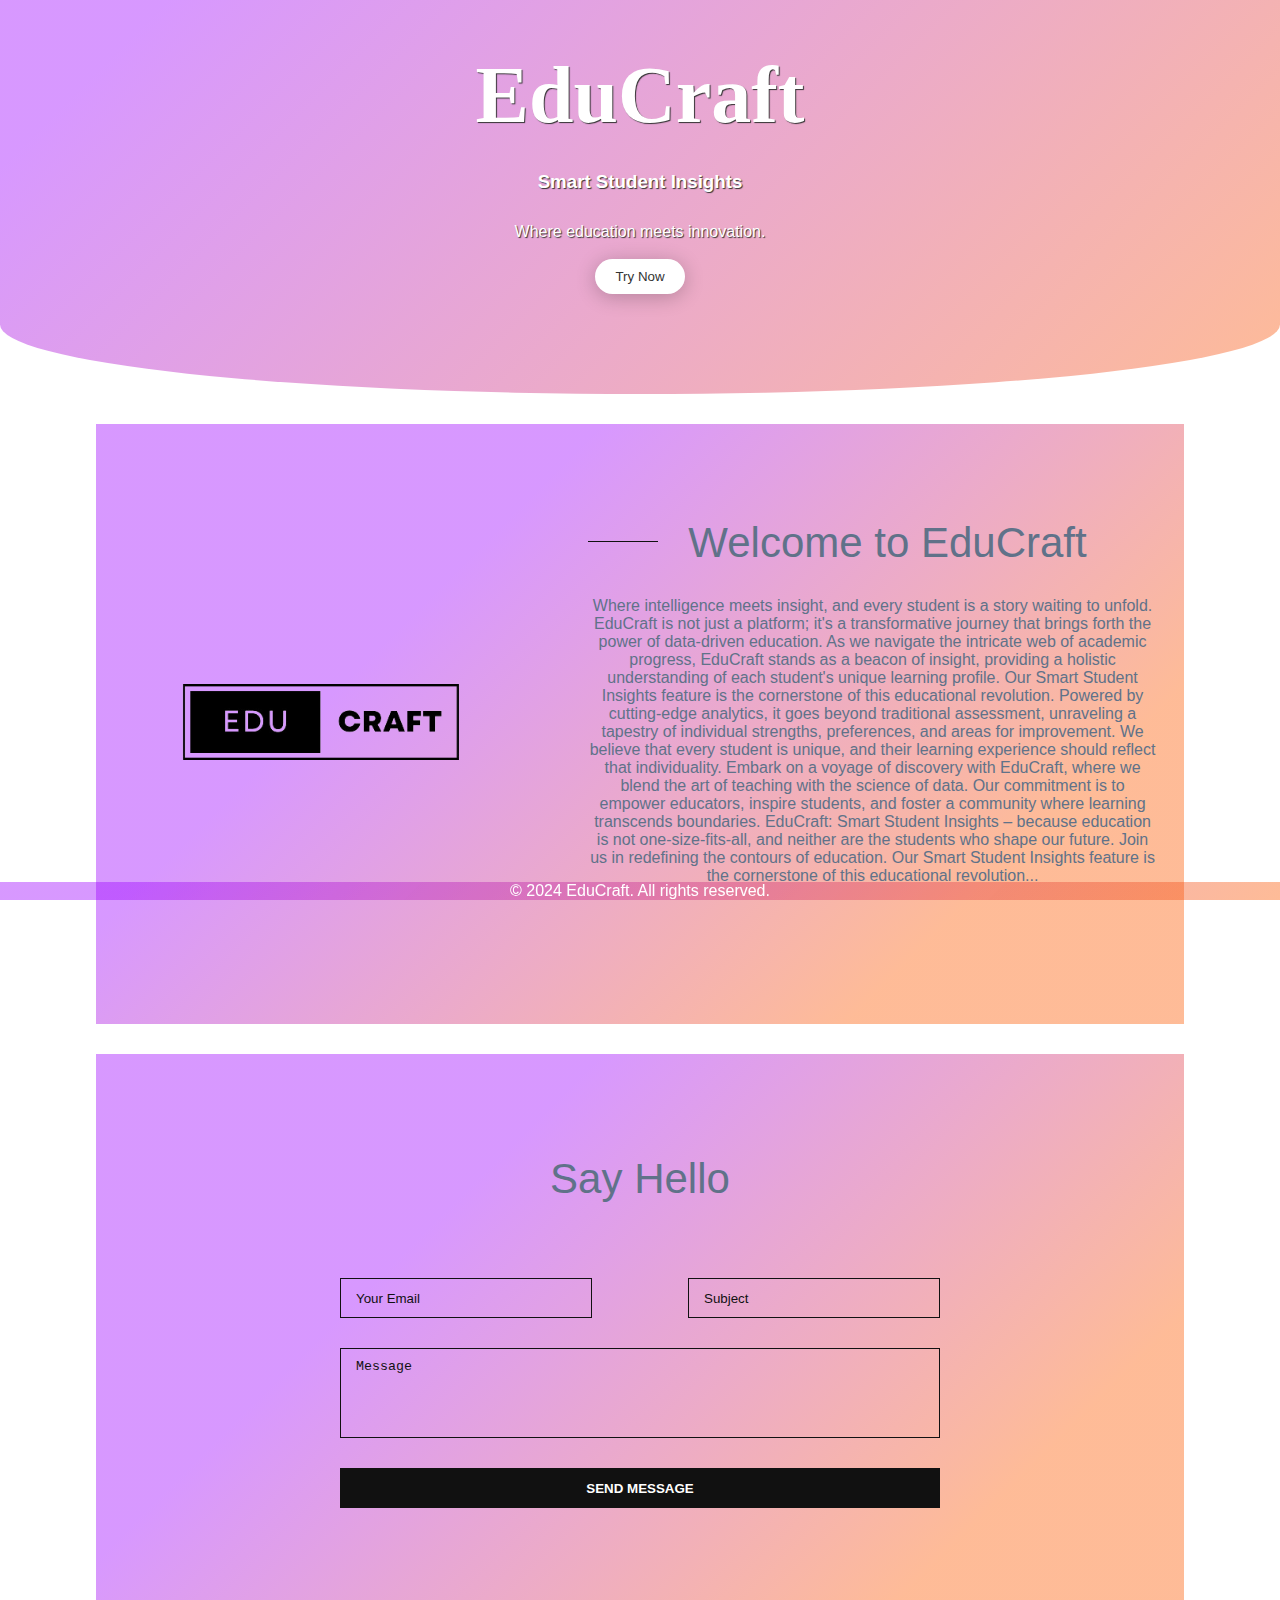
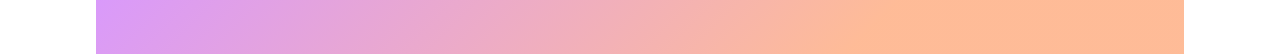
==== index.html @ 22607132 "base" ====
<!DOCTYPE html>
<html lang="en">
<head>
    <meta charset="UTF-8">
    <meta name="viewport" content="width=device-width, initial-scale=1.0">
    <link href="layout/CSS/style.css" rel="stylesheet" type="text/css" media="all">
    <title>EduCraft Home</title>
    <!-- Add your CSS link here if you have external styles -->
    <!-- Example: <link rel="stylesheet" href="styles.css"> -->
</head>
<body>

    <!-- Header Section -->
    <header>
        <div class="overlay">
          <h1>EduCraft</h1>
          <h3>Smart Student Insights</h3>
            <p>Where education meets innovation.</p>
          <br>
            <button>Try Now</button>
    </div>
    </header>

    <!-- Main Content Section -->
    <main>
      <section id="about">
              <div class="wrapper">
                <div class="mainlogo"><img src="Images/EduCraft.png" alt="mainlogo"></div>
                <div class="blurb">
                  <h2>Welcome to<strong> EduCraft</strong></h2>
                  <p>Where intelligence meets insight, and every student is a story waiting to unfold. <br>
                    EduCraft is not just a platform; it's a transformative journey that brings forth the power of data-driven education. As we navigate the intricate web of academic progress, EduCraft stands as a beacon of insight, providing a holistic understanding of each student's unique learning profile.
            
                    Our Smart Student Insights feature is the cornerstone of this educational revolution. Powered by cutting-edge analytics, it goes beyond traditional assessment, unraveling a tapestry of individual strengths, preferences, and areas for improvement. We believe that every student is unique, and their learning experience should reflect that individuality.
                    
                    Embark on a voyage of discovery with EduCraft, where we blend the art of teaching with the science of data. Our commitment is to empower educators, inspire students, and foster a community where learning transcends boundaries. EduCraft: Smart Student Insights – because education is not one-size-fits-all, and neither are the students who shape our future.
                    
                    Join us in redefining the contours of education.
                    
                    Our Smart Student Insights feature is the cornerstone of this educational revolution...</p>
                </div>
              </div>
      </section>
      <section id="contact">
                <div class="wrapper">
                  <div class="blurb">
                    <h2><strong>Say</strong> Hello</h2>
                    <p> </p>
                  <form>
                    <input type="email" placeholder="Your Email">
                    <input type="text" placeholder="Subject">
                    <textarea placeholder="Message"></textarea>
                    <input type="submit" value="Send Message">
                  </form>
                </div>
      </section>
    </main>

    <!-- Footer Section -->
    <footer align="center">
        <p>&copy; 2024 EduCraft. All rights reserved.</p>
    </footer>

    <!-- Add your JavaScript link here if needed -->
    <!-- Example: <script src="scripts.js"></script> -->
</body>
</html>
---- layout/CSS/style.css ----
*{padding: 0; margin: 0; box-sizing: border-box;}
body{height: 900px;}
header {
	background: url('http://www.autodatz.com/wp-content/uploads/2017/05/Old-Car-Wallpapers-Hd-36-with-Old-Car-Wallpapers-Hd.jpg');
	text-align: center;
	width: 100%;
	height: auto;
	background-size: cover;
	background-attachment: fixed;
	position: relative;
	overflow: hidden;
	border-radius: 0 0 85% 85% / 30%;
}
header .overlay{
	width: 100%;
	height: 100%;
	padding: 50px;
	color: #FFF;
	text-shadow: 1px 1px 1px #333;
  background-image: linear-gradient( 135deg, #9f05ff69 10%, #fd5e086b 100%);
	
}

h1 {
	font-family: 'Dancing Script', cursive;
	font-size: 80px;
	margin-bottom: 30px;
}

h3, p {
	font-family: 'Open Sans', sans-serif;
	margin-bottom: 30px;
}

button {
	border: none;
	outline: none;
	padding: 10px 20px;
	border-radius: 50px;
	color: #333;
	background: #fff;
	margin-bottom: 50px;
	box-shadow: 0 3px 20px 0 #0000003b;
}
button:hover{
	cursor: pointer;
}

body {
  font-family: Rubik,Arial,sans-serif;
    font-weight: 400;
    font-size: 1rem;
    overflow-x: hidden;
    color: #607289;
}

h5 {
    font-size: 1rem;
    line-height: 1.375;
  font-family: Rubik,Arial,sans-serif;
    font-weight: 500;
    color: #030929;
}

a {
  color: #818494;
  font-weight: 500;
  text-decoration: none;
  background-color: transparent;
}

a:hover {
  color: #007bff;
  text-decoration: none;
}

footer {
  background: #ebf4fa;
  position: fixed;
  left: 0;
  bottom: 0;
  width: 100%;
  background: rgb(67,67,67);
  background: linear-gradient( 135deg, #9f05ff69 10%, #fd5e086b 100%);
  color: white;
  text-align: center;
}

p { 
  display: table;
  margin:auto;
  text-align: center;
}

#about{position:relative;width:1440px;max-width:85%;height:600px;margin:30px auto;background:linear-gradient( 135deg, #9f05ff69 30%, #fd5e086b 80%);overflow:hidden}@media (max-width: 768px){#about{margin:15px auto}}#about .wrapper{position:relative;display:-webkit-box;display:-webkit-flex;display:-ms-flexbox;display:flex;width:1180px;max-width:95%;height:100%;margin:0 auto;-webkit-box-align:center;-webkit-align-items:center;-ms-flex-align:center;align-items:center}#about .wrapper .mainlogo{width:45%}#about .wrapper .mainlogo img{width:85%}#about .wrapper .blurb{width:55%}#about .wrapper .blurb h2{margin-top:0;margin-bottom:30px;font-size:42px;font-family:"Raleway",Helvetica,sans-serif;font-weight:100}@media (max-width: 640px){#about .wrapper .blurb h2{margin-bottom:20px;font-size:30px}}#about .wrapper .blurb h2:before{content:"";position:relative;bottom:15px;display:inline-block;width:70px;height:1px;margin-right:30px;background-color:#111}#about .wrapper .blurb p{max-width:600px;margin-bottom:45px}#about .wrapper .blurb .social{display:-webkit-box;display:-webkit-flex;display:-ms-flexbox;display:flex;width:180px;-webkit-box-pack:justify;-webkit-justify-content:space-between;-ms-flex-pack:justify;justify-content:space-between}#about .wrapper .blurb .social a{color:#fff;text-decoration:none}#about .wrapper .blurb .social i{display:block;width:30px;height:30px;font-size:16px;text-align:center;line-height:30px;background-color:#909090;-webkit-transition:background-color .2s ease-in-out;transition:background-color .2s ease-in-out}#about .wrapper .blurb .social i:hover{background-color:#020202}@media (max-width: 1023px){#about .wrapper .mainlogo{display:none}#about .wrapper .blurb{display:-webkit-box;display:-webkit-flex;display:-ms-flexbox;display:flex;width:100%;-webkit-box-orient:vertical;-webkit-box-direction:normal;-webkit-flex-direction:column;-ms-flex-direction:column;flex-direction:column;-webkit-box-align:end;-webkit-align-items:flex-end;-ms-flex-align:end;align-items:flex-end;text-align:right}#about .wrapper .blurb h2:before{display:none}}@media (max-width: 640px){#about .wrapper .blurb{-webkit-box-align:center;-webkit-align-items:center;-ms-flex-align:center;-ms-grid-row-align:center;align-items:center;text-align:center}}#full-slide{position:relative;width:1440px;max-width:95%;height:600px;margin:30px auto;background-color:#efefef;overflow:hidden}@media (max-width: 768px){#full-slide{margin:15px auto}}

#contact{position:relative;width:1440px;max-width:85%;height:600px;margin:30px auto;background:linear-gradient( 135deg, #9f05ff69 30%, #fd5e086b 80%);overflow:hidden}@media (max-width: 768px){#contact{margin:15px auto}}#contact .wrapper{position:relative;display:-webkit-box;display:-webkit-flex;display:-ms-flexbox;display:flex;width:1180px;max-width:95%;height:100%;margin:0 auto;-webkit-box-align:center;-webkit-align-items:center;-ms-flex-align:center;align-items:center;-webkit-box-orient:vertical;-webkit-box-direction:normal;-webkit-flex-direction:column;-ms-flex-direction:column;flex-direction:column;-webkit-box-pack:center;-webkit-justify-content:center;-ms-flex-pack:center;justify-content:center}#contact .wrapper .blurb{max-width:950px;margin-top:-45px;text-align:center}#contact .wrapper .blurb h2{margin-top:0;margin-bottom:30px;font-size:42px;font-family:"Raleway",Helvetica,sans-serif;font-weight:100}@media (max-width: 640px){#contact .wrapper .blurb h2{margin-bottom:20px;font-size:30px}}#contact .wrapper .blurb p{margin-bottom:45px}#contact .wrapper form{position:relative;display:-webkit-box;display:-webkit-flex;display:-ms-flexbox;display:flex;max-width:600px;-webkit-flex-wrap:wrap;-ms-flex-wrap:wrap;flex-wrap:wrap;-webkit-box-pack:justify;-webkit-justify-content:space-between;-ms-flex-pack:justify;justify-content:space-between;color:#111;font-family:"Raleway",Helvetica,sans-serif}#contact .wrapper form input[type="email"],#contact .wrapper form input[type="text"]{width:42%;height:40px;padding:0 15px;border:1px solid #111;border-radius:0;background:transparent}#contact .wrapper form input[type="email"]::-webkit-input-placeholder,#contact .wrapper form input[type="text"]::-webkit-input-placeholder{color:#111}#contact .wrapper form input[type="email"]::-moz-placeholder,#contact .wrapper form input[type="text"]::-moz-placeholder{color:#111}#contact .wrapper form input[type="email"]:-ms-input-placeholder,#contact .wrapper form input[type="text"]:-ms-input-placeholder{color:#111}#contact .wrapper form input[type="email"]::placeholder,#contact .wrapper form input[type="text"]::placeholder{color:#111}#contact .wrapper form input[type="email"]:focus,#contact .wrapper form input[type="text"]:focus{outline:none}#contact .wrapper form textarea{width:100%;height:90px;margin:30px 0;padding:10px 15px;border:1px solid #111;border-radius:0;background:transparent;resize:none}#contact .wrapper form textarea::-webkit-input-placeholder{color:#111}#contact .wrapper form textarea::-moz-placeholder{color:#111}#contact .wrapper form textarea:-ms-input-placeholder{color:#111}#contact .wrapper form textarea::placeholder{color:#111}#contact .wrapper form textarea:focus{outline:none}#contact .wrapper form input[type="submit"]{width:100%;height:40px;color:#fff;font-weight:700;text-transform:uppercase;border:none;border-radius:0;background-color:#111}@media (max-width: 640px){#contact .wrapper form input[type="email"],#contact .wrapper form input[type="text"]{width:100%;margin-bottom:10px}#contact .wrapper form textarea{margin:0 0 10px 0}}#contact .copyright{position:absolute;bottom:10px;left:50%;-webkit-transform:translate(-50%);transform:translate(-50%);margin-bottom:0;font-family:"Raleway",Helvetica,sans-serif;font-size:12px}
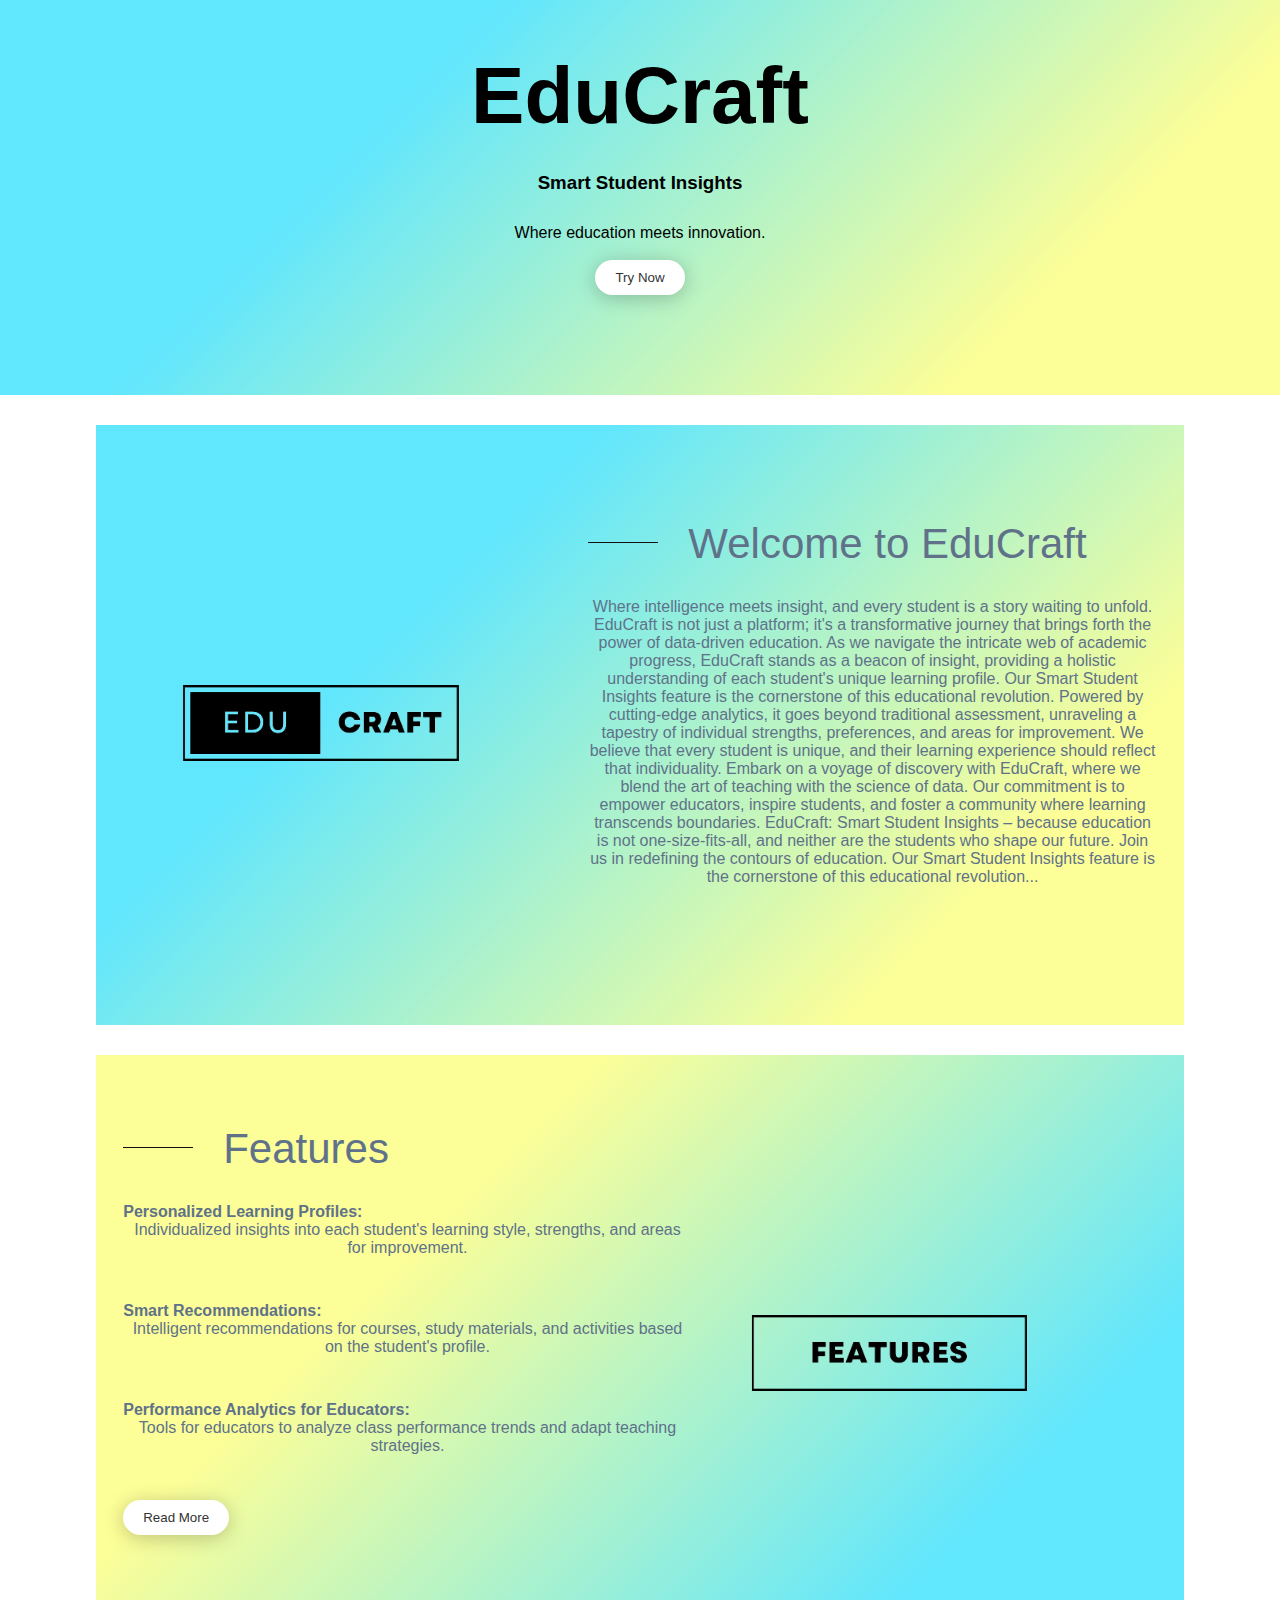
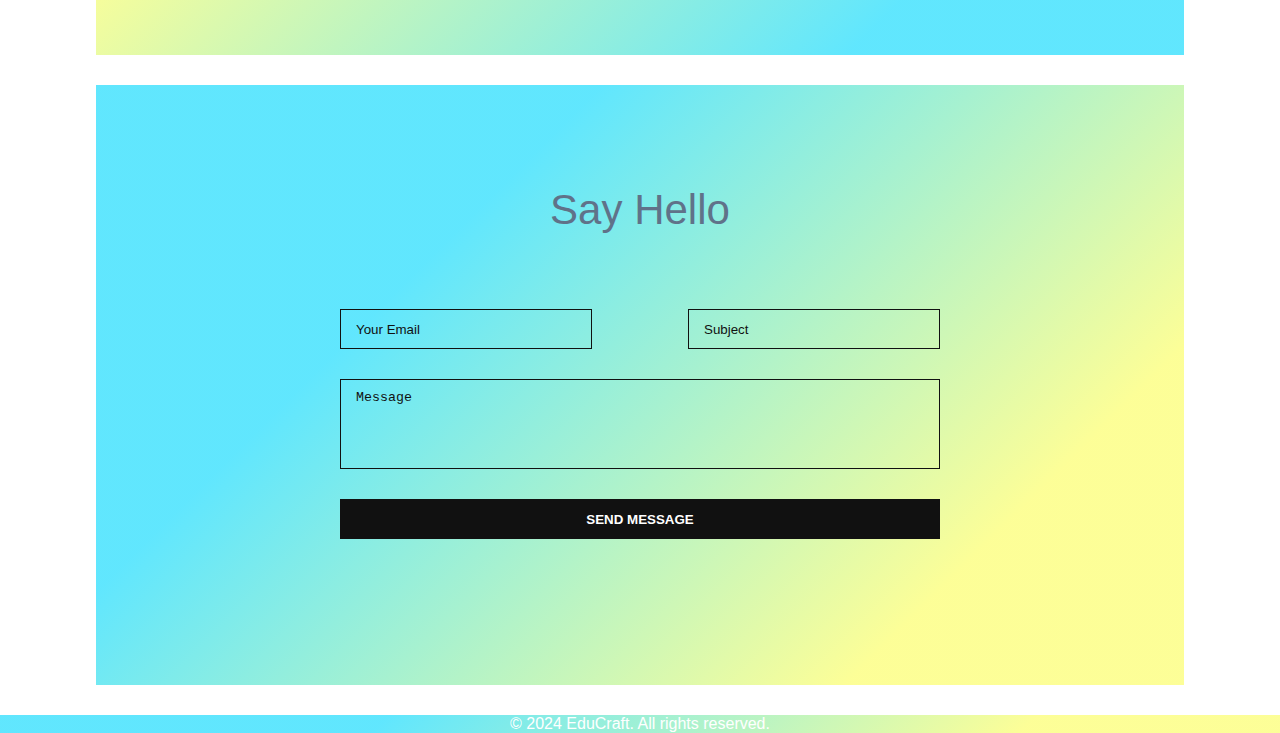
==== commit 67c3ee0b: "base" ====
--- a/index.html
+++ b/index.html
@@ -41,6 +41,20 @@
                 </div>
               </div>
       </section>
+      <section id="plain">
+        <div class="wrapper">
+          <div class="features"><img src="Images/Features.png" alt="features"></div>
+          <div class="blurb">
+            <h2><strong>Features</strong></h2>
+            <h4>Personalized Learning Profiles:</h4>
+            <p>Individualized insights into each student's learning style, strengths, and areas for improvement.</p>
+            <h4>Smart Recommendations:</h4>
+            <p>Intelligent recommendations for courses, study materials, and activities based on the student's profile.</p>
+            <h4>Performance Analytics for Educators:</h4>
+            <p>Tools for educators to analyze class performance trends and adapt teaching strategies.</p>
+            <button>Read More</button>
+        </div>
+      </section>
       <section id="contact">
                 <div class="wrapper">
                   <div class="blurb">
@@ -55,7 +69,6 @@
                 </div>
       </section>
     </main>
-
     <!-- Footer Section -->
     <footer align="center">
         <p>&copy; 2024 EduCraft. All rights reserved.</p>
--- a/layout/CSS/style.css
+++ b/layout/CSS/style.css
@@ -9,20 +9,18 @@
 	background-attachment: fixed;
 	position: relative;
 	overflow: hidden;
-	border-radius: 0 0 85% 85% / 30%;
+	border-radius: 0 0 85% 85% / 0%;
 }
 header .overlay{
 	width: 100%;
 	height: 100%;
 	padding: 50px;
-	color: #FFF;
-	text-shadow: 1px 1px 1px #333;
-  background-image: linear-gradient( 135deg, #9f05ff69 10%, #fd5e086b 100%);
-	
+	color: #000000;
+  background-image: linear-gradient( 135deg, #04d8fda1 30%, #f9fd086b 80%);
 }
 
 h1 {
-	font-family: 'Dancing Script', cursive;
+	font-family: 'Raleway', Helvetica,sans-serif;
 	font-size: 80px;
 	margin-bottom: 30px;
 }
@@ -42,8 +40,10 @@
 	margin-bottom: 50px;
 	box-shadow: 0 3px 20px 0 #0000003b;
 }
+
 button:hover{
 	cursor: pointer;
+  background-color: #57fc605e;
 }
 
 body {
@@ -76,12 +76,11 @@
 
 footer {
   background: #ebf4fa;
-  position: fixed;
   left: 0;
   bottom: 0;
   width: 100%;
   background: rgb(67,67,67);
-  background: linear-gradient( 135deg, #9f05ff69 10%, #fd5e086b 100%);
+  background: linear-gradient( 135deg, #04d8fda1 30%, #f9fd086b 80%);
   color: white;
   text-align: center;
 }
@@ -92,6 +91,9 @@
   text-align: center;
 }
 
-#about{position:relative;width:1440px;max-width:85%;height:600px;margin:30px auto;background:linear-gradient( 135deg, #9f05ff69 30%, #fd5e086b 80%);overflow:hidden}@media (max-width: 768px){#about{margin:15px auto}}#about .wrapper{position:relative;display:-webkit-box;display:-webkit-flex;display:-ms-flexbox;display:flex;width:1180px;max-width:95%;height:100%;margin:0 auto;-webkit-box-align:center;-webkit-align-items:center;-ms-flex-align:center;align-items:center}#about .wrapper .mainlogo{width:45%}#about .wrapper .mainlogo img{width:85%}#about .wrapper .blurb{width:55%}#about .wrapper .blurb h2{margin-top:0;margin-bottom:30px;font-size:42px;font-family:"Raleway",Helvetica,sans-serif;font-weight:100}@media (max-width: 640px){#about .wrapper .blurb h2{margin-bottom:20px;font-size:30px}}#about .wrapper .blurb h2:before{content:"";position:relative;bottom:15px;display:inline-block;width:70px;height:1px;margin-right:30px;background-color:#111}#about .wrapper .blurb p{max-width:600px;margin-bottom:45px}#about .wrapper .blurb .social{display:-webkit-box;display:-webkit-flex;display:-ms-flexbox;display:flex;width:180px;-webkit-box-pack:justify;-webkit-justify-content:space-between;-ms-flex-pack:justify;justify-content:space-between}#about .wrapper .blurb .social a{color:#fff;text-decoration:none}#about .wrapper .blurb .social i{display:block;width:30px;height:30px;font-size:16px;text-align:center;line-height:30px;background-color:#909090;-webkit-transition:background-color .2s ease-in-out;transition:background-color .2s ease-in-out}#about .wrapper .blurb .social i:hover{background-color:#020202}@media (max-width: 1023px){#about .wrapper .mainlogo{display:none}#about .wrapper .blurb{display:-webkit-box;display:-webkit-flex;display:-ms-flexbox;display:flex;width:100%;-webkit-box-orient:vertical;-webkit-box-direction:normal;-webkit-flex-direction:column;-ms-flex-direction:column;flex-direction:column;-webkit-box-align:end;-webkit-align-items:flex-end;-ms-flex-align:end;align-items:flex-end;text-align:right}#about .wrapper .blurb h2:before{display:none}}@media (max-width: 640px){#about .wrapper .blurb{-webkit-box-align:center;-webkit-align-items:center;-ms-flex-align:center;-ms-grid-row-align:center;align-items:center;text-align:center}}#full-slide{position:relative;width:1440px;max-width:95%;height:600px;margin:30px auto;background-color:#efefef;overflow:hidden}@media (max-width: 768px){#full-slide{margin:15px auto}}
+#about{position:relative;width:1440px;max-width:85%;height:600px;margin:30px auto;background:linear-gradient( 135deg, #04d8fda1 30%, #f9fd086b 80%);overflow:hidden}@media (max-width: 768px){#about{margin:15px auto}}#about .wrapper{position:relative;display:-webkit-box;display:-webkit-flex;display:-ms-flexbox;display:flex;width:1180px;max-width:95%;height:100%;margin:0 auto;-webkit-box-align:center;-webkit-align-items:center;-ms-flex-align:center;align-items:center}#about .wrapper .mainlogo{width:45%}#about .wrapper .mainlogo img{width:85%}#about .wrapper .blurb{width:55%}#about .wrapper .blurb h2{margin-top:0;margin-bottom:30px;font-size:42px;font-family:"Raleway",Helvetica,sans-serif;font-weight:100}@media (max-width: 640px){#about .wrapper .blurb h2{margin-bottom:20px;font-size:30px}}#about .wrapper .blurb h2:before{content:"";position:relative;bottom:15px;display:inline-block;width:70px;height:1px;margin-right:30px;background-color:#111}#about .wrapper .blurb p{max-width:600px;margin-bottom:45px}#about .wrapper .blurb .social{display:-webkit-box;display:-webkit-flex;display:-ms-flexbox;display:flex;width:180px;-webkit-box-pack:justify;-webkit-justify-content:space-between;-ms-flex-pack:justify;justify-content:space-between}#about .wrapper .blurb .social a{color:#fff;text-decoration:none}#about .wrapper .blurb .social i{display:block;width:30px;height:30px;font-size:16px;text-align:center;line-height:30px;background-color:#909090;-webkit-transition:background-color .2s ease-in-out;transition:background-color .2s ease-in-out}#about .wrapper .blurb .social i:hover{background-color:#020202}@media (max-width: 1023px){#about .wrapper .mainlogo{display:none}#about .wrapper .blurb{display:-webkit-box;display:-webkit-flex;display:-ms-flexbox;display:flex;width:100%;-webkit-box-orient:vertical;-webkit-box-direction:normal;-webkit-flex-direction:column;-ms-flex-direction:column;flex-direction:column;-webkit-box-align:end;-webkit-align-items:flex-end;-ms-flex-align:end;align-items:flex-end;text-align:right}#about .wrapper .blurb h2:before{display:none}}@media (max-width: 640px){#about .wrapper .blurb{-webkit-box-align:center;-webkit-align-items:center;-ms-flex-align:center;-ms-grid-row-align:center;align-items:center;text-align:center}}#full-slide{position:relative;width:1440px;max-width:95%;height:600px;margin:30px auto;background-color:#efefef;overflow:hidden}@media (max-width: 768px){#full-slide{margin:15px auto}}
 
-#contact{position:relative;width:1440px;max-width:85%;height:600px;margin:30px auto;background:linear-gradient( 135deg, #9f05ff69 30%, #fd5e086b 80%);overflow:hidden}@media (max-width: 768px){#contact{margin:15px auto}}#contact .wrapper{position:relative;display:-webkit-box;display:-webkit-flex;display:-ms-flexbox;display:flex;width:1180px;max-width:95%;height:100%;margin:0 auto;-webkit-box-align:center;-webkit-align-items:center;-ms-flex-align:center;align-items:center;-webkit-box-orient:vertical;-webkit-box-direction:normal;-webkit-flex-direction:column;-ms-flex-direction:column;flex-direction:column;-webkit-box-pack:center;-webkit-justify-content:center;-ms-flex-pack:center;justify-content:center}#contact .wrapper .blurb{max-width:950px;margin-top:-45px;text-align:center}#contact .wrapper .blurb h2{margin-top:0;margin-bottom:30px;font-size:42px;font-family:"Raleway",Helvetica,sans-serif;font-weight:100}@media (max-width: 640px){#contact .wrapper .blurb h2{margin-bottom:20px;font-size:30px}}#contact .wrapper .blurb p{margin-bottom:45px}#contact .wrapper form{position:relative;display:-webkit-box;display:-webkit-flex;display:-ms-flexbox;display:flex;max-width:600px;-webkit-flex-wrap:wrap;-ms-flex-wrap:wrap;flex-wrap:wrap;-webkit-box-pack:justify;-webkit-justify-content:space-between;-ms-flex-pack:justify;justify-content:space-between;color:#111;font-family:"Raleway",Helvetica,sans-serif}#contact .wrapper form input[type="email"],#contact .wrapper form input[type="text"]{width:42%;height:40px;padding:0 15px;border:1px solid #111;border-radius:0;background:transparent}#contact .wrapper form input[type="email"]::-webkit-input-placeholder,#contact .wrapper form input[type="text"]::-webkit-input-placeholder{color:#111}#contact .wrapper form input[type="email"]::-moz-placeholder,#contact .wrapper form input[type="text"]::-moz-placeholder{color:#111}#contact .wrapper form input[type="email"]:-ms-input-placeholder,#contact .wrapper form input[type="text"]:-ms-input-placeholder{color:#111}#contact .wrapper form input[type="email"]::placeholder,#contact .wrapper form input[type="text"]::placeholder{color:#111}#contact .wrapper form input[type="email"]:focus,#contact .wrapper form input[type="text"]:focus{outline:none}#contact .wrapper form textarea{width:100%;height:90px;margin:30px 0;padding:10px 15px;border:1px solid #111;border-radius:0;background:transparent;resize:none}#contact .wrapper form textarea::-webkit-input-placeholder{color:#111}#contact .wrapper form textarea::-moz-placeholder{color:#111}#contact .wrapper form textarea:-ms-input-placeholder{color:#111}#contact .wrapper form textarea::placeholder{color:#111}#contact .wrapper form textarea:focus{outline:none}#contact .wrapper form input[type="submit"]{width:100%;height:40px;color:#fff;font-weight:700;text-transform:uppercase;border:none;border-radius:0;background-color:#111}@media (max-width: 640px){#contact .wrapper form input[type="email"],#contact .wrapper form input[type="text"]{width:100%;margin-bottom:10px}#contact .wrapper form textarea{margin:0 0 10px 0}}#contact .copyright{position:absolute;bottom:10px;left:50%;-webkit-transform:translate(-50%);transform:translate(-50%);margin-bottom:0;font-family:"Raleway",Helvetica,sans-serif;font-size:12px}+#plain{position:relative;width:1440px;max-width:85%;height:600px;margin:30px auto;background:linear-gradient( 135deg, #f9fd086b 30%, #04d8fda1 80%);overflow:hidden}@media (max-width: 768px){#plain{margin:15px auto}}#plain .wrapper{position:relative;display:-webkit-box;display:-webkit-flex;display:-ms-flexbox;display:flex;width:1180px;max-width:95%;height:100%;margin:0 auto;-webkit-box-align:center;-webkit-align-items:center;-ms-flex-align:center;align-items:center}#plain .wrapper .features {width:45%; order: 2;}#plain .wrapper .features img{width:85%}#plain .wrapper .blurb{width:55%}#plain .wrapper .blurb h2{margin-top:0;margin-bottom:30px;font-size:42px;font-family:"Raleway",Helvetica,sans-serif;font-weight:100}@media (max-width: 640px){#plain .wrapper .blurb h2{margin-bottom:20px;font-size:30px}}#plain .wrapper .blurb h2:before{content:"";position:relative;bottom:15px;display:inline-block;width:70px;height:1px;margin-right:30px;background-color:#111}#plain .wrapper .blurb p{max-width:600px;margin-bottom:45px}@media (max-width: 1023px){#plain .wrapper .features{display:none}#plain .wrapper .blurb{display:-webkit-box;display:-webkit-flex;display:-ms-flexbox;display:flex;width:100%;-webkit-box-orient:vertical;-webkit-box-direction:normal;-webkit-flex-direction:column;-ms-flex-direction:column;flex-direction:column;-webkit-box-align:end;-webkit-align-items:flex-end;-ms-flex-align:end;align-items:flex-end;text-align:center}#plain .wrapper .blurb h2:before{display:none}}@media (max-width: 640px){#plain .wrapper .blurb{-webkit-box-align:center;-webkit-align-items:center;-ms-flex-align:center;-ms-grid-row-align:center;align-items:center;text-align:center}}#full-slide{position:relative;width:1440px;max-width:95%;height:600px;margin:30px auto;background-color:#efefef;overflow:hidden}@media (max-width: 768px){#full-slide{margin:15px auto}}
+
+#contact{position:relative;width:1440px;max-width:85%;height:600px;margin:30px auto;background:linear-gradient( 135deg,  #04d8fda1 30%, #f9fd086b 80%);overflow:hidden}@media (max-width: 768px){#contact{margin:15px auto}}#contact .wrapper{position:relative;display:-webkit-box;display:-webkit-flex;display:-ms-flexbox;display:flex;width:1180px;max-width:95%;height:100%;margin:0 auto;-webkit-box-align:center;-webkit-align-items:center;-ms-flex-align:center;align-items:center;-webkit-box-orient:vertical;-webkit-box-direction:normal;-webkit-flex-direction:column;-ms-flex-direction:column;flex-direction:column;-webkit-box-pack:center;-webkit-justify-content:center;-ms-flex-pack:center;justify-content:center}#contact .wrapper .blurb{max-width:950px;margin-top:-45px;text-align:center}#contact .wrapper .blurb h2{margin-top:0;margin-bottom:30px;font-size:42px;font-family:"Raleway",Helvetica,sans-serif;font-weight:100}@media (max-width: 640px){#contact .wrapper .blurb h2{margin-bottom:20px;font-size:30px}}#contact .wrapper .blurb p{margin-bottom:45px}#contact .wrapper form{position:relative;display:-webkit-box;display:-webkit-flex;display:-ms-flexbox;display:flex;max-width:600px;-webkit-flex-wrap:wrap;-ms-flex-wrap:wrap;flex-wrap:wrap;-webkit-box-pack:justify;-webkit-justify-content:space-between;-ms-flex-pack:justify;justify-content:space-between;color:#111;font-family:"Raleway",Helvetica,sans-serif}#contact .wrapper form input[type="email"],#contact .wrapper form input[type="text"]{width:42%;height:40px;padding:0 15px;border:1px solid #111;border-radius:0;background:transparent}#contact .wrapper form input[type="email"]::-webkit-input-placeholder,#contact .wrapper form input[type="text"]::-webkit-input-placeholder{color:#111}#contact .wrapper form input[type="email"]::-moz-placeholder,#contact .wrapper form input[type="text"]::-moz-placeholder{color:#111}#contact .wrapper form input[type="email"]:-ms-input-placeholder,#contact .wrapper form input[type="text"]:-ms-input-placeholder{color:#111}#contact .wrapper form input[type="email"]::placeholder,#contact .wrapper form input[type="text"]::placeholder{color:#111}#contact .wrapper form input[type="email"]:focus,#contact .wrapper form input[type="text"]:focus{outline:none}#contact .wrapper form textarea{width:100%;height:90px;margin:30px 0;padding:10px 15px;border:1px solid #111;border-radius:0;background:transparent;resize:none}#contact .wrapper form textarea::-webkit-input-placeholder{color:#111}#contact .wrapper form textarea::-moz-placeholder{color:#111}#contact .wrapper form textarea:-ms-input-placeholder{color:#111}#contact .wrapper form textarea::placeholder{color:#111}#contact .wrapper form textarea:focus{outline:none}#contact .wrapper form input[type="submit"]{width:100%;height:40px;color:#fff;font-weight:700;text-transform:uppercase;border:none;border-radius:0;background-color:#111}@media (max-width: 640px){#contact .wrapper form input[type="email"],#contact .wrapper form input[type="text"]{width:100%;margin-bottom:10px}#contact .wrapper form textarea{margin:0 0 10px 0}}#contact .copyright{position:absolute;bottom:10px;left:50%;-webkit-transform:translate(-50%);transform:translate(-50%);margin-bottom:0;font-family:"Raleway",Helvetica,sans-serif;font-size:12px}
+
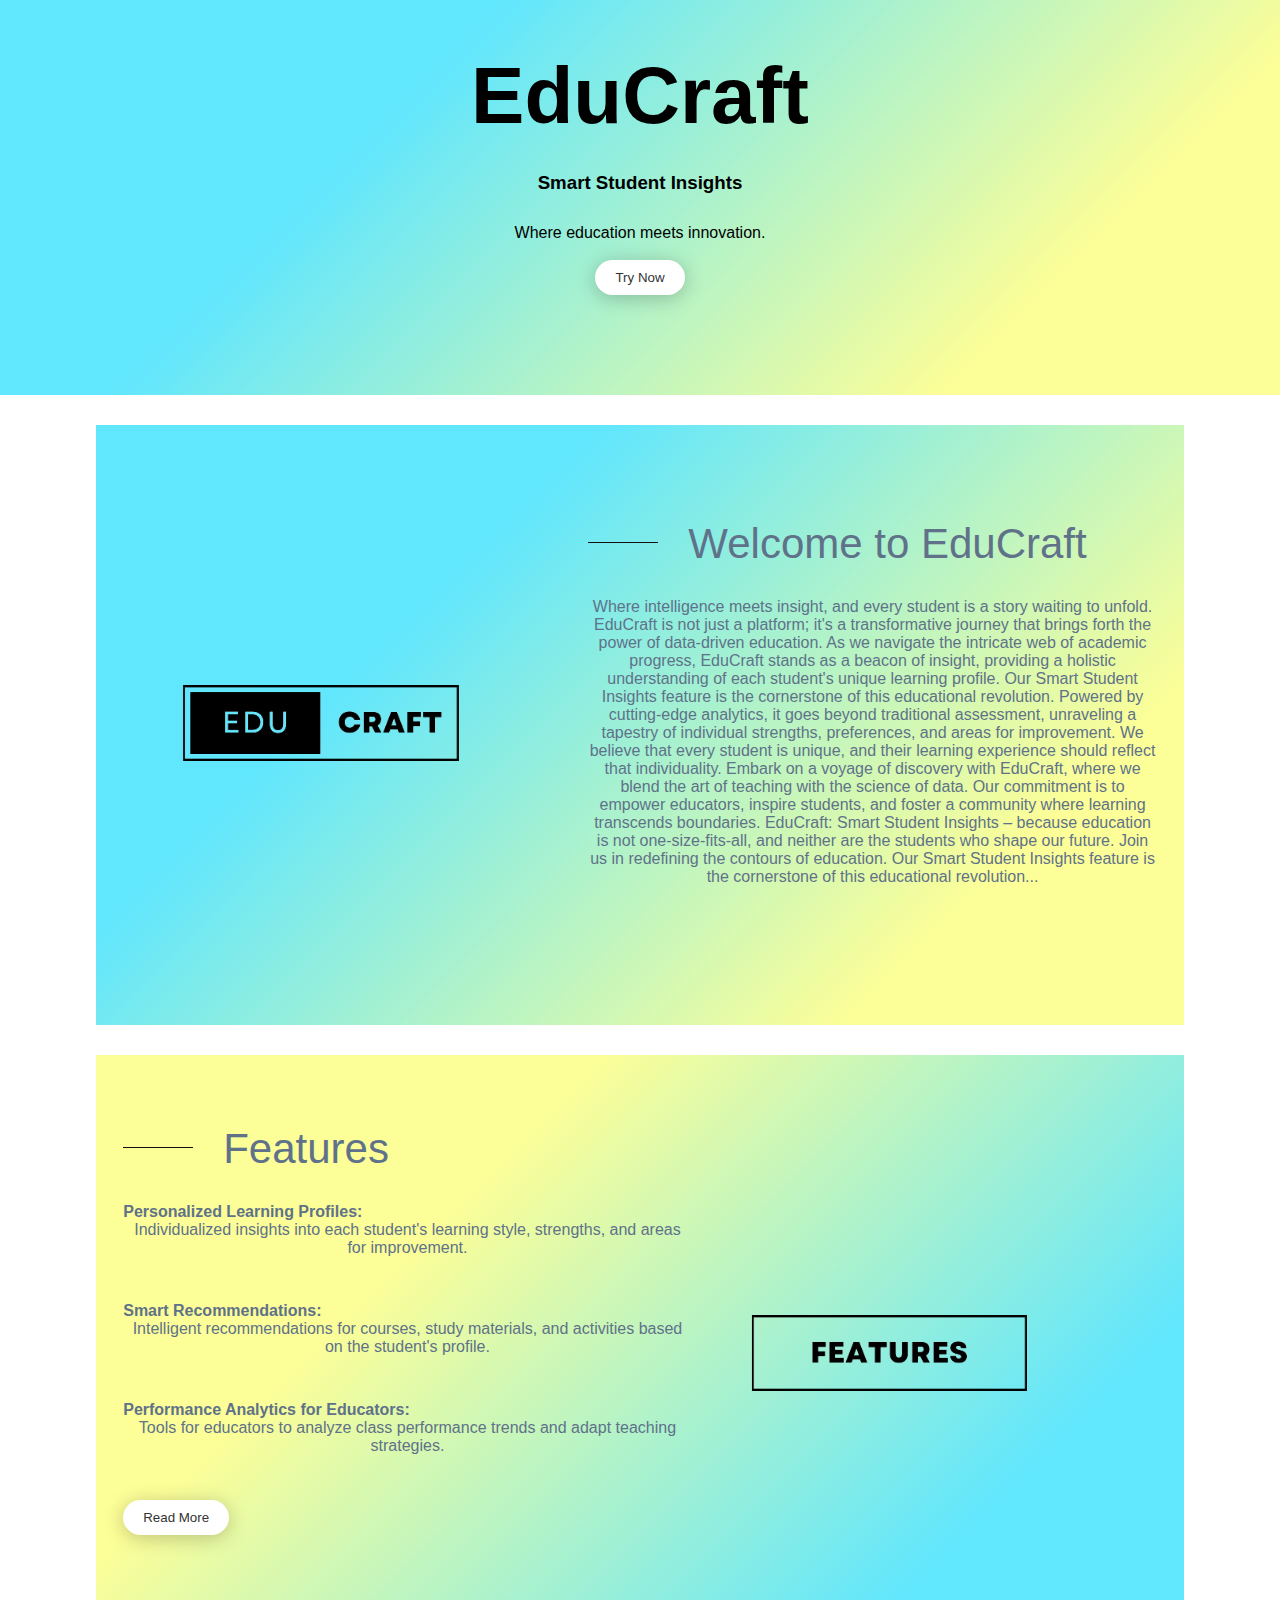
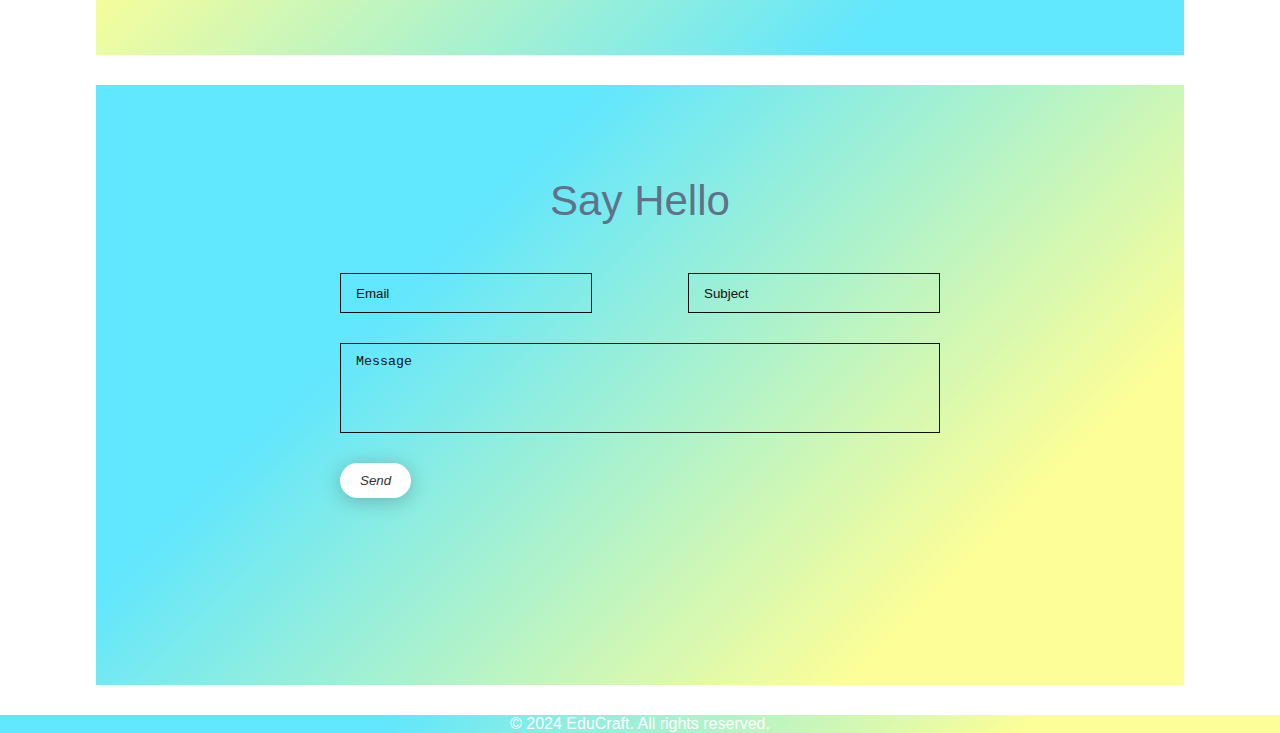
==== commit a287d262: "adding form base" ====
--- a/index.html
+++ b/index.html
@@ -13,11 +13,11 @@
     <!-- Header Section -->
     <header>
         <div class="overlay">
-          <h1>EduCraft</h1>
+          <h1><strong>Edu</strong>Craft</h1>
           <h3>Smart Student Insights</h3>
             <p>Where education meets innovation.</p>
           <br>
-            <button>Try Now</button>
+            <button onclick="window.location.href='./subpages/form.html'">Try Now</button>
     </div>
     </header>
 
@@ -52,25 +52,29 @@
             <p>Intelligent recommendations for courses, study materials, and activities based on the student's profile.</p>
             <h4>Performance Analytics for Educators:</h4>
             <p>Tools for educators to analyze class performance trends and adapt teaching strategies.</p>
-            <button>Read More</button>
+            <button onclick="window.location.href='./subpages/features.html'">Read More</button>
         </div>
       </section>
       <section id="contact">
                 <div class="wrapper">
                   <div class="blurb">
                     <h2><strong>Say</strong> Hello</h2>
-                    <p> </p>
-                  <form>
-                    <input type="email" placeholder="Your Email">
-                    <input type="text" placeholder="Subject">
-                    <textarea placeholder="Message"></textarea>
-                    <input type="submit" value="Send Message">
-                  </form>
+                    &nbsp;
+                  <form onsubmit="return contact()">
+                          <input type="email" id="_Email" class="box" placeholder="Email" name="Email" required> 
+                          <input type="text" id="_Subject" class="box" placeholder="Subject"  name="Subject" required>
+                          <textarea type="text" id="_Message" class="message-box" placeholder="Message" name="Message" required></textarea>
+                          <button type="submit" class="btn" value="submit"><i class="fas fa-paper-plane">Send</i></button>                                   
+                  </form>  
                 </div>
       </section>
     </main>
+
+    <!-- custom js file link  -->
+    <script src="contact.js"></script> 
+
     <!-- Footer Section -->
-    <footer align="center">
+    <footer class="overlay" align="center">
         <p>&copy; 2024 EduCraft. All rights reserved.</p>
     </footer>
 
